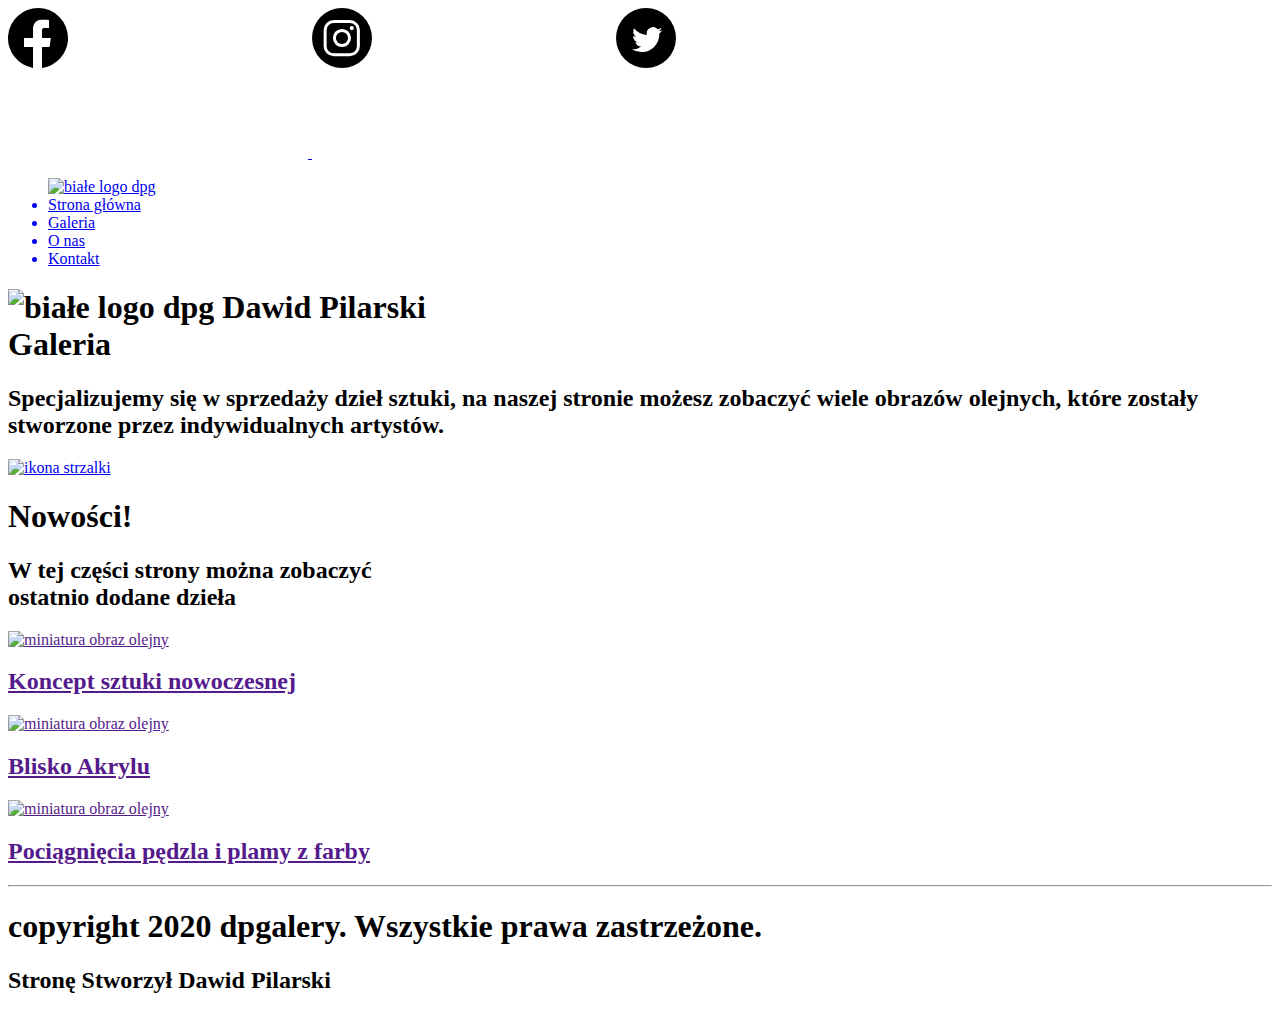
==== index.html @ 510ec853 "Create index.html" ====
<!DOCTYPE html>
    <html lang="pl">

    <head>
    <meta charset="UTF-8">
    <title>Dawid Pilarski Galeria</title>
    <link rel="stylesheet" href="style.css">
    <link rel="preconnect" href="https://fonts.gstatic.com">
    <link href="https://fonts.googleapis.com/css2?family=Roboto:wght@100;300;400;500&display=swap" rel="stylesheet">
    <link href="https://fonts.googleapis.com/css2?family=Lato:wght@300;400&display=swap" rel="stylesheet">
</head>

<body>

    <div class="socialMedia">
        <a href='https://facebook.com'>
            <svg alt="ikona facebook">
                <title>facebook</title>
                <path class="cls-1" d="M30.12,0A30.16,30.16,0,0,0,25,59.88V39H16V30h9V21.09s-.37-9.34,8.68-9.34c6.39,0,7.32.55,7.32.55V20H37.59S34,19.22,34,22.08V30h8.82l-1.27,9H34V60c14-2,26-14.56,26-29.85A30,30,0,0,0,30.15,0Z" transform="translate(0.03)" />
            </svg>
        </a>
        <a href='https://instagram.com'>
            <svg alt="ikona instagram">
                <title>instagram</title>
                <path class="cls-1" d="M30,0A30,30,0,1,1,0,30,30,30,0,0,1,30,0ZM47.88,38.17V22.07A10.08,10.08,0,0,0,37.81,12H21.71A10.08,10.08,0,0,0,11.64,22.07v16.1A10.08,10.08,0,0,0,21.71,48.24h16.1A10.08,10.08,0,0,0,47.88,38.17Z" />
                <path class="cls-1" d="M44.88,22.07v16.1a7.09,7.09,0,0,1-7.07,7.07H21.71a7.09,7.09,0,0,1-7.07-7.07V22.07A7.09,7.09,0,0,1,21.71,15h16.1A7.09,7.09,0,0,1,44.88,22.07Zm-3-2a2.1,2.1,0,1,0-2.1,2.1h0a2.1,2.1,0,0,0,2.12-2.08V20ZM39,30a9.06,9.06,0,1,0-9.06,9.06H30A9.06,9.06,0,0,0,39,30Z" />
                <circle class="cls-1" cx="29.96" cy="30" r="6.06" />
            </svg></a>
        <a href='https://twitter.com'>


            <svg alt="ikona twitter">
                <title>twitter</title>
                <path class="cls-1" d="M30,0A30,30,0,1,1,0,30,30,30,0,0,1,30,0ZM46.43,22.13a12.52,12.52,0,0,1-3.6,1,6.33,6.33,0,0,0,2.76-3.47,12.54,12.54,0,0,1-4,1.52,6.26,6.26,0,0,0-10.67,5.71A17.77,17.77,0,0,1,18,20.34a6.27,6.27,0,0,0,2,8.36,6.26,6.26,0,0,1-2.83-.78,6.27,6.27,0,0,0,5,6.22,6.29,6.29,0,0,1-2.83.11,6.27,6.27,0,0,0,5.84,4.35,12.63,12.63,0,0,1-9.26,2.59A17.72,17.72,0,0,0,25.51,44C37.13,44,43.7,34.19,43.3,25.38A12.73,12.73,0,0,0,46.43,22.13Z" />
            </svg>


        </a>
    </div>

    <div class="container" id="home">
        <nav>
            <ul>
                <a href="index.html">
                    <img src="loga/dpg_white_full.png" alt="białe logo dpg" />
                </a>

                <a href="index.html">
                    <li id="present"><span>Strona główna</span></li>
                </a>

                <a href="galeria.html">
                    <li><span>Galeria</span></li>
                </a>

                <a href="onas.html">
                    <li><span>O nas</span></li>
                </a>

                <a href="kontakt.html">
                    <li><span>Kontakt</span></li>
                </a>
            </ul>
        </nav>
        <main>
            <h1>
                <img src="loga/dpg_white_full.png" alt="białe logo dpg" />
                <span>Dawid Pilarski<br />Galeria</span>
            </h1>
            <h2>
                Specjalizujemy się w sprzedaży dzieł sztuki, na naszej stronie możesz zobaczyć wiele obrazów olejnych, które zostały stworzone
                przez indywidualnych artystów.
            </h2>
        </main>

        <p><a href="#second"><img src="icons/strzalka1.png" alt="ikona strzalki" /></a></p>


    </div>

    <div class="container" id="second">
        <div class="second">
		<header>
            <h1>
                Nowości!
            </h1>
            <h2>
                W tej części strony można zobaczyć <br /> ostatnio dodane dzieła
            </h2>
		</header>
            <div class="imageSection">
                <div class="ilustracja">
                    <a href="">
                        <img src="grafiki/AdobeStock_246371792_Preview.png" alt="miniatura obraz olejny" />
                        <h2>
                            Koncept sztuki nowoczesnej
                        </h2>
                    </a>
                </div>
                <div class="ilustracja">
                    <a href="">
                        <img src="grafiki/AdobeStock_195283900_Preview.png" alt="miniatura obraz olejny" />
                        <h2>
                            Blisko Akrylu
                        </h2>
                    </a>
                </div>
                <div class="ilustracja">
                    <a href="">
                        <img src="grafiki/AdobeStock_346928561_Preview.png" alt="miniatura obraz olejny" />
                        <h2>
                            Pociągnięcia pędzla i plamy z farby
                        </h2>
                    </a>
                </div>
            </div>
        </div>
        <footer>
            <hr />
            <h1>copyright 2020 dpgalery. Wszystkie prawa zastrzeżone.</h1>
            <h2>Stronę Stworzył Dawid Pilarski</h2>
        </footer>





    </div>
</body></html>
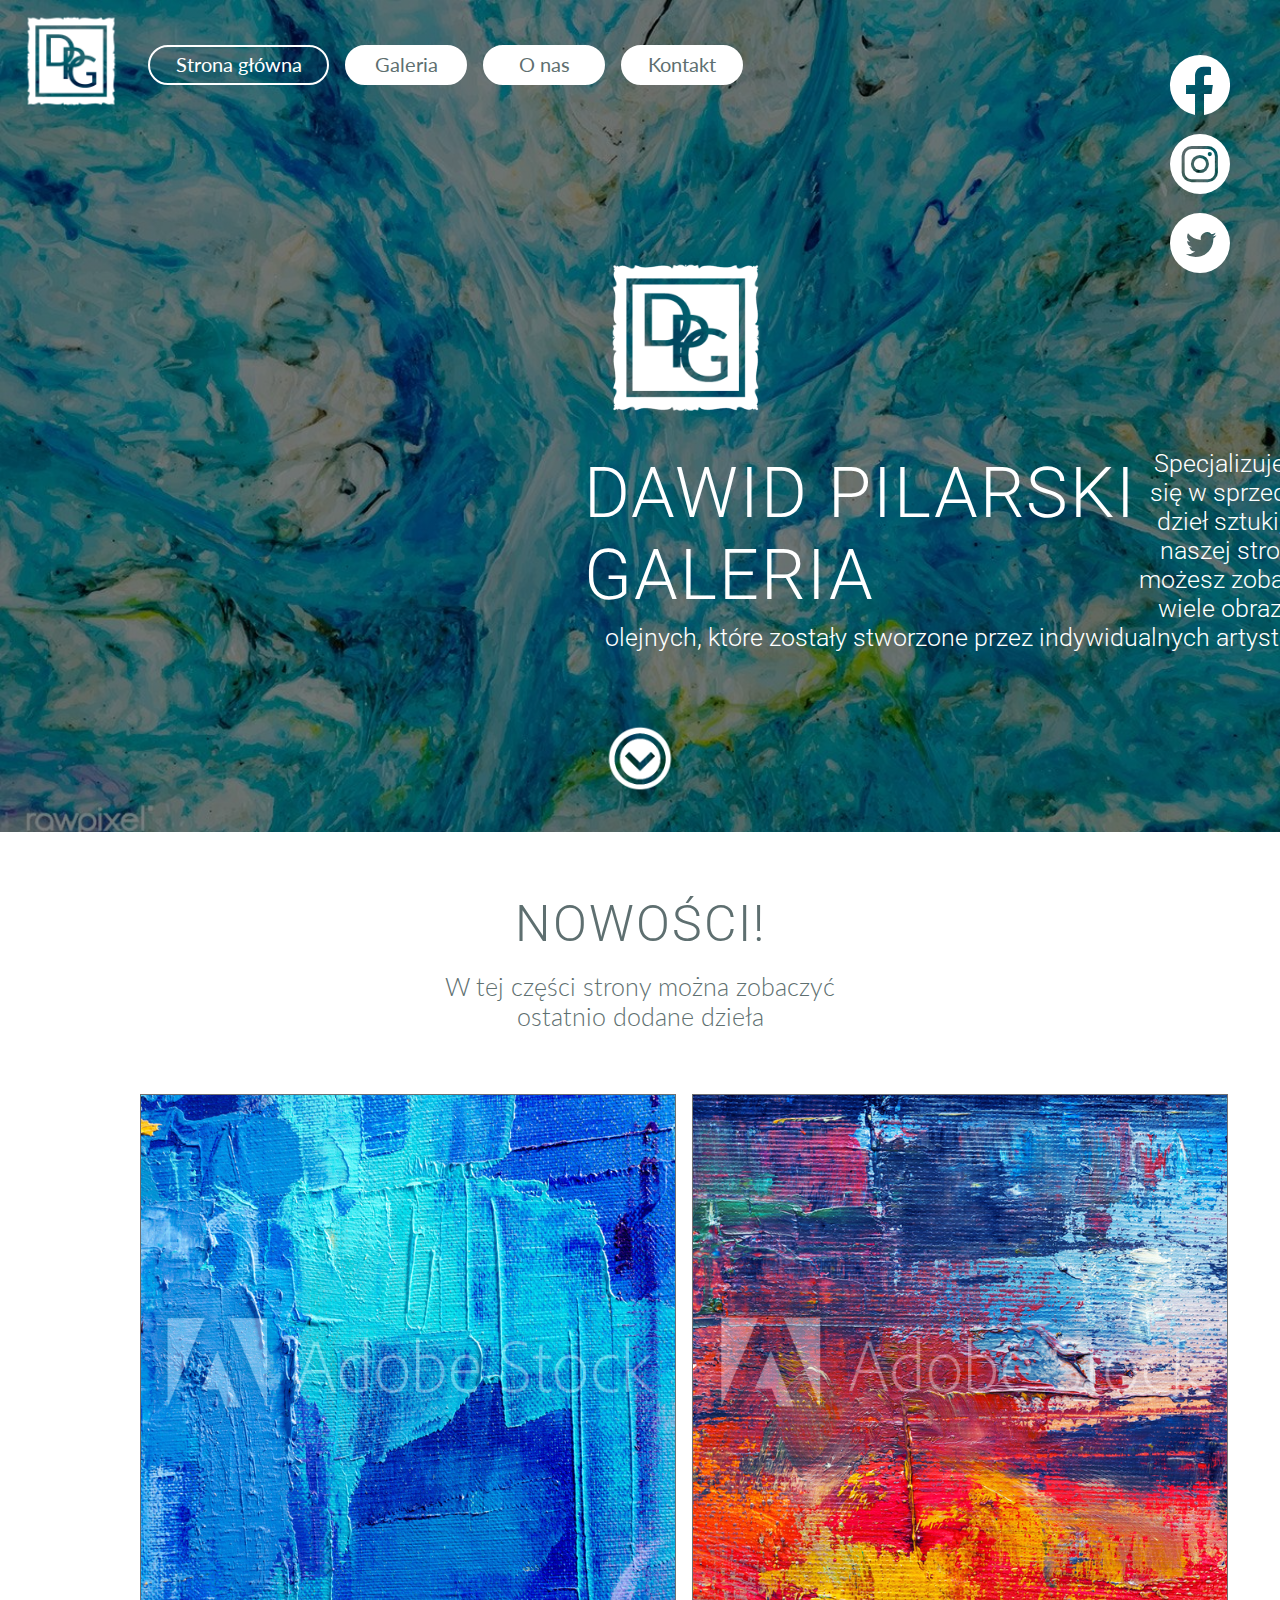
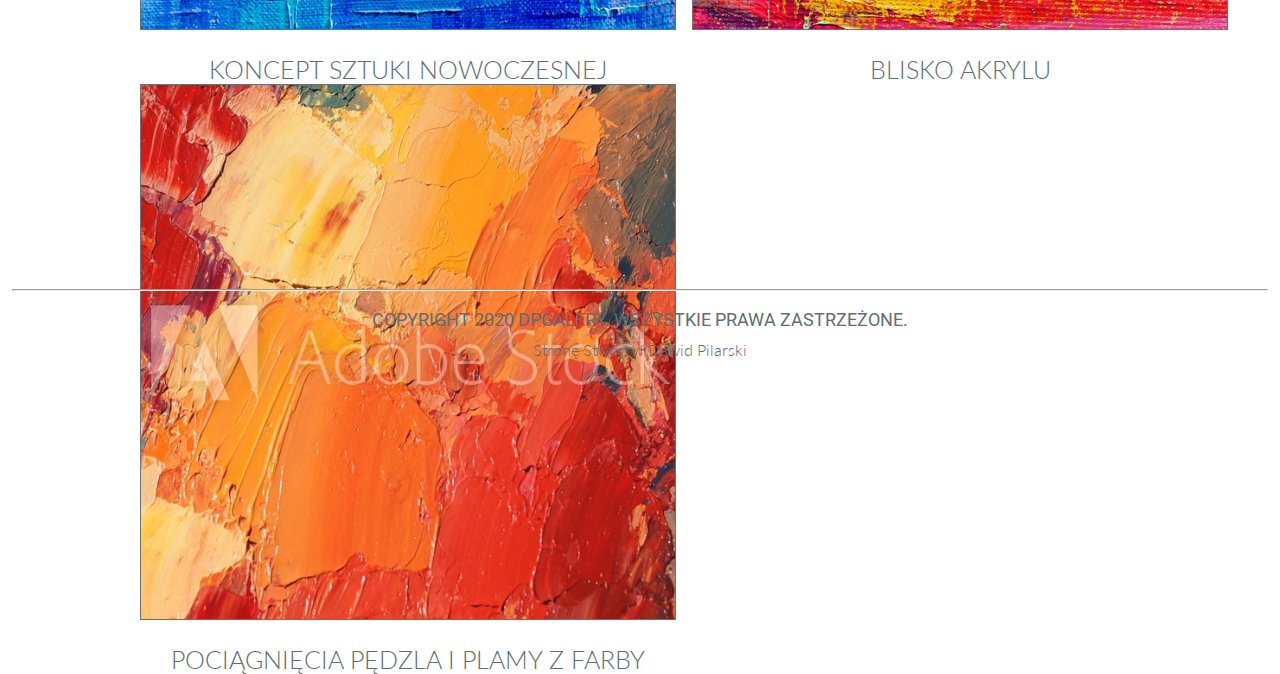
==== commit a6ec176c: "Add files via upload" ====
--- a/index.html
+++ b/index.html
@@ -3,6 +3,10 @@
 
     <head>
     <meta charset="UTF-8">
+    <meta name="description" content="Specjalizujemy się w sprzedaży dzieł sztuki, na naszej stronie możesz zobaczyć wiele obrazów olejnych, które zostały stworzone
+    przez indywidualnych artystów."/>
+    <meta name="keywords" content="galeria, sztuka, obraz, obraz olejny, dzieła sztuki"/>
+    <meta name="robots" content="noindex"/>
     <title>Dawid Pilarski Galeria</title>
     <link rel="stylesheet" href="style.css">
     <link rel="preconnect" href="https://fonts.gstatic.com">
@@ -27,8 +31,6 @@
                 <circle class="cls-1" cx="29.96" cy="30" r="6.06" />
             </svg></a>
         <a href='https://twitter.com'>
-
-
             <svg alt="ikona twitter">
                 <title>twitter</title>
                 <path class="cls-1" d="M30,0A30,30,0,1,1,0,30,30,30,0,0,1,30,0ZM46.43,22.13a12.52,12.52,0,0,1-3.6,1,6.33,6.33,0,0,0,2.76-3.47,12.54,12.54,0,0,1-4,1.52,6.26,6.26,0,0,0-10.67,5.71A17.77,17.77,0,0,1,18,20.34a6.27,6.27,0,0,0,2,8.36,6.26,6.26,0,0,1-2.83-.78,6.27,6.27,0,0,0,5,6.22,6.29,6.29,0,0,1-2.83.11,6.27,6.27,0,0,0,5.84,4.35,12.63,12.63,0,0,1-9.26,2.59A17.72,17.72,0,0,0,25.51,44C37.13,44,43.7,34.19,43.3,25.38A12.73,12.73,0,0,0,46.43,22.13Z" />
@@ -46,7 +48,7 @@
                 </a>
 
                 <a href="index.html">
-                    <li id="present"><span>Strona główna</span></li>
+                    <li id="present" class="home"><span>Strona główna</span></li>
                 </a>
 
                 <a href="galeria.html">
--- a/style.css
+++ b/style.css
@@ -0,0 +1,586 @@
+img {
+    width: 100px;
+}
+
+
+html {
+    color: white;
+    margin: 0;
+}
+
+body {
+    margin: 0 auto;
+    padding: 0;
+    font-family: 'lato', sans-serif;
+    font-size: 20px;
+    font-weight: 400;
+}
+
+a {
+    text-decoration: none;
+    color: red;
+}
+
+h1 {
+    margin: 0;
+}
+
+h2 {
+    margin: 0;
+}
+
+
+
+
+
+
+.socialMedia {
+    position: absolute;
+    top: 55px;
+    right: 55px;
+    width: 55px;
+    z-index: 1;
+
+}
+
+.socialMedia svg {
+    margin-bottom: 15px;
+    fill: white;
+    width: 60px;
+    height: 60px;
+}
+
+.socialMedia svg.grey {
+    fill: #5E6F70;
+}
+
+
+/*svg:hover{
+    fill:none;
+    stroke: white;
+    stroke-width: 2px;
+    transition: 0.3s;
+}*/
+
+
+
+
+
+
+
+.container {
+    width: 100%;
+    height: 1080px;
+    position: relative;
+    text-align: center;
+}
+
+.container#home {
+    background: linear-gradient(rgba(0, 0, 0, 0.5), rgba(0, 0, 0, 0.5)), url(grafiki/rawpixel.jpg) no-repeat;
+    height: 832px;
+    background-size: 100%;
+
+}
+
+
+
+
+
+
+
+
+
+
+
+.container#contact {
+    background: linear-gradient(rgba(0, 0, 0, 0.6), rgba(0, 0, 0, 0.6)), url(grafiki/AdobeStock_282293259_Preview.jpeg) no-repeat;
+    height: 100vh;
+    background-size: 100%;
+}
+
+.container#gallery {
+    height: auto;
+
+}
+
+.container#form {
+    background: linear-gradient(rgba(0, 0, 0, 0.5), rgba(0, 0, 0, 0.5)), url(grafiki/AdobeStock_345038386_Preview.jpeg) no-repeat;
+    height: 100vh;
+    background-size: 100%;
+}
+
+nav {
+    width: 100%;
+    height: 122px;
+
+}
+
+nav li {
+    list-style-type: none;
+    float: left;
+    background: white;
+    border-radius: 25px;
+    border: 2px solid white;
+    margin-left: 16px;
+    margin-top: 45px;
+    width: 118px;
+    height: 36px;
+    text-align: center;
+    color: #5E6F70;
+}
+
+nav li:hover {
+    background: none;
+    border: 2px solid white;
+    height: 36px;
+    width: 118px;
+    color: white;
+    transition: 0.25s;
+}
+
+nav li#nopresent {
+    width: 177px;
+}
+
+nav li#present {
+
+    background: none;
+    border: 2px solid white;
+    color: white;
+}
+
+nav li.home {
+    width: 177px;
+    height: 36px;
+}
+
+nav li#present:hover {
+    background-color: white;
+    color: #5E6F70;
+}
+
+nav img {
+    width: 122px;
+    height: 122px;
+    margin-left: 10px;
+    float: left;
+}
+
+nav li span {
+    vertical-align: sub;
+}
+
+nav a {
+    margin: 0;
+}
+
+ul {
+    margin: 0;
+    padding: 0;
+}
+
+#gallery nav li {
+    background: #5E6F70;
+    color: white;
+}
+
+#gallery nav li:hover {
+    background: none;
+    border: 2px solid #5E6F70;
+    color: #5E6F70;
+}
+
+#gallery nav li#present {
+    background: none;
+    border: 2px solid #5E6F70;
+    color: #5E6F70;
+}
+
+#gallery nav li#present:hover {
+    background: #5E6F70;
+    color: white;
+}
+
+
+
+
+main {
+
+    font-size: 10px;
+    width: 752px;
+    height: 373px;
+    margin-left: 584px;
+    margin-top: 114px;
+    /*236px-122px*/
+    text-align: center;
+    font-family: 'Roboto';
+
+}
+
+main h1 img {
+    height: 203px;
+    width: 203px;
+    float: left;
+}
+
+main h1 {
+    width: 754px;
+    /*+2px letter-spacing*/
+    height: 203px;
+    text-align: left;
+    font-weight: 300;
+    font-size: 70px;
+    text-transform: uppercase;
+}
+
+main h1 span {
+    float: left;
+    margin-top: 13px;
+    letter-spacing: 2px;
+}
+
+main h2 {
+    margin: 0;
+    margin-top: 10px;
+    font-size: 25px;
+    font-weight: 300;
+}
+
+#home p img {
+    height: 68px;
+    width: 68px;
+    margin-top: 96px;
+}
+
+
+
+
+
+
+
+
+.container#second {}
+
+.second {
+    margin-top: 63px;
+
+}
+
+.second h1 {
+    font-family: 'Roboto', sans-serif;
+    font-size: 50px;
+    font-weight: 300;
+    margin-bottom: 18px;
+    color: #5E6F70;
+    text-transform: uppercase;
+    letter-spacing: 2px;
+}
+
+.second h2 {
+    font-size: 25px;
+    font-weight: 300;
+    color: #5E6F70;
+}
+
+.ilustracja {
+    float: left;
+    margin-right: 16px
+}
+
+.ilustracja img {
+    height: 536px;
+    width: 536px;
+
+}
+
+.imageSection {
+    height: 536px;
+    margin-left: 140px;
+    margin-top: 63px;
+}
+
+.ilustracja h2 {
+    text-transform: uppercase;
+    margin-top: 20px;
+}
+
+.bottom {
+    text-align: center;
+}
+
+
+
+
+
+
+#gallery .ilustracja img {
+    height: 260px;
+    width: 260px;
+    margin-top: 20px;
+}
+
+#gallery .bottom {
+    margin-left: 140px;
+}
+
+
+
+footer {
+    color: #5E6F70;
+    text-align: center;
+    position: absolute;
+    bottom: 0;
+    width: 100%;
+}
+
+footer hr {
+    color: #5E6F70;
+    margin-top: 0;
+    margin-bottom: 0;
+    width: 98%;
+    border-style: 2px solid #5E6F70;
+    border-width: 1px;
+}
+
+footer h1 {
+    font-family: 'Roboto', sans-serif;
+    font-size: 18px;
+    font-weight: 400;
+    text-transform: uppercase;
+    margin-top: 18px;
+    margin-bottom: 0px;
+}
+
+footer h2 {
+    font-size: 16px;
+    font-weight: 300;
+    margin: 10px;
+    margin-bottom: 16px;
+}
+
+footer.white,
+hr.white {
+    color: white;
+}
+
+
+
+
+
+
+
+
+
+
+
+#form h1 {
+    font-family: 'Roboto';
+    font-size: 40px;
+    font-weight: 300;
+    text-transform: uppercase;
+    padding-top: 8vh;
+
+}
+
+#form h2 {
+    font-family: 'Lato';
+    font-size: 30px;
+    font-weight: 300;
+}
+
+
+input,
+button {
+    outline: none;
+    box-shadow: none;
+    margin-top: 20px;
+}
+
+input {
+    display: block;
+    margin-left: auto;
+    margin-right: auto;
+    border-radius: 25px;
+    height: 36px;
+    width: 40%;
+    background: transparent;
+    color: #fff;
+    margin-bottom: 12px;
+    text-align: center;
+    border: 2px solid white;
+}
+
+::placeholder {
+    /*color:fff;*/
+}
+
+input.text {
+    height: 225px;
+}
+
+button {
+    background: white;
+    border-radius: 25px;
+    border: 2px solid white;
+    height: 36px;
+    width: 20%;
+}
+
+button:hover {
+    background: none;
+    border: 2px solid white;
+    height: 36px;
+    color: white;
+    transition: 0.25s;
+}
+
+
+
+
+
+.container#about {
+    background: linear-gradient(rgba(0, 0, 0, 0.6), rgba(0, 0, 0, 0.6)), url(grafiki/AdobeStock_246371548_Preview.jpeg) no-repeat;
+    height: 100vh;
+    background-size: 100%;
+}
+
+#about h1 {
+    font-family: 'Roboto';
+    font-size: 70px;
+    font-weight: 300;
+    text-transform: uppercase;
+    padding-top: 20vh;
+
+}
+
+#about h2 {
+    margin-top: 10px;
+    font-family: 'Lato';
+    font-size: 30px;
+    font-weight: 300;
+}
+
+#about .bottom div {
+    margin-left: 398px;
+    margin-right: 398px;
+}
+
+
+
+
+
+
+
+
+
+#contact h1 {
+    font-family: 'Roboto';
+    font-size: 70px;
+    font-weight: 300;
+    text-transform: uppercase;
+    padding-top: 8vh;
+
+}
+
+#contact h2 {
+    margin-top: 10px;
+    font-family: 'Lato';
+    font-size: 30px;
+    font-weight: 300;
+}
+
+#contact .bottom #textPosition {
+    margin-left: 398px;
+    margin-right: 398px;
+}
+
+#contact .bottom img {
+    width: 60px;
+}
+
+#contact .leftSide {
+
+    float: left;
+    width: 536px;
+    height: 348px;
+    margin-left: 366px;
+    margin-top: 70px;
+}
+
+#contact .rightSide {
+    float: right;
+    width: 536px;
+    height: 348px;
+    margin-right: 366px;
+    margin-top: 70px;
+
+
+}
+
+
+
+
+#gallery .leftSide {
+    padding-top: 10vh;
+    width: 812px;
+    float: left;
+    margin: 0;
+}
+
+#gallery .leftSide img {
+    width: 812px;
+}
+
+#gallery .rightSide {
+    padding-top: 10vh;
+    color: #5E6F70;
+    width: 812px;
+    float: left;
+    margin: 0;
+    margin-left: 2vw;
+    text-align: left
+}
+
+#gallery h1 {
+    margin-top: 7vh;
+    font-family: 'Roboto';
+    font-size: 50px;
+    font-weight: 300;
+    text-transform: uppercase;
+
+
+}
+
+#gallery h2 {
+    font-family: 'Roboto';
+    font-size: 40px;
+    font-weight: 300;
+    text-transform: uppercase;
+    margin-bottom: 3vh;
+
+}
+
+#gallery .rightSide span {
+    font-family: 'Roboto';
+    font-size: 40px;
+    font-weight: 300;
+}
+#gallery button {
+    margin-top:3vh;
+    color: white;
+    background: #5E6F70;;
+    border-radius: 25px;
+    border: 2px solid #5E6F70;;
+    height: 36px;
+    width: 520px;
+    font-family: 'Lato';
+    font-size: 20px;
+}
+
+#gallery button:hover {
+    background: none;
+    border: 2px solid #5E6F70;;
+    height: 36px;
+    color: #5E6F70;;
+    transition: 0.25s;
+}
